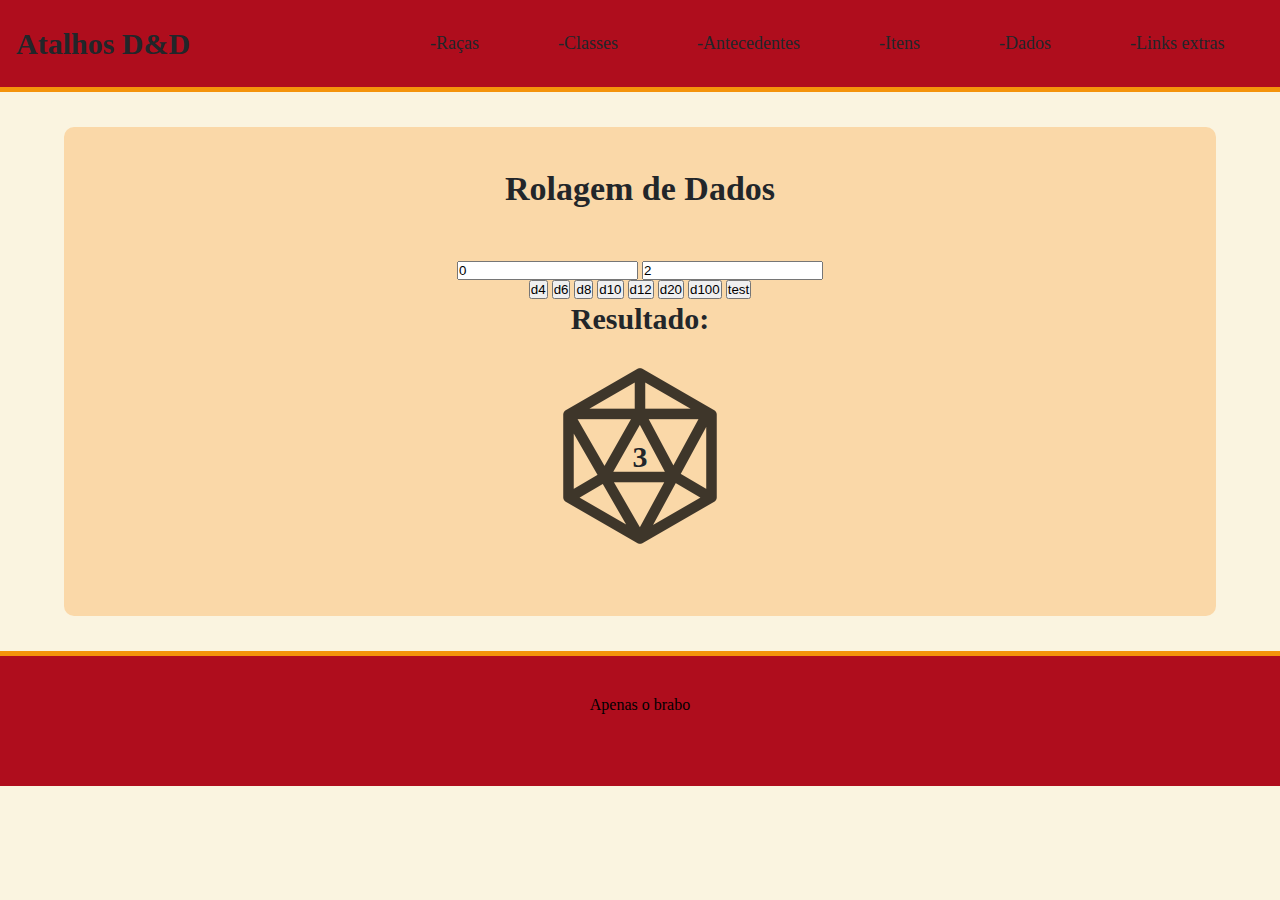
==== pages/Dados/index.html @ 03566541 "Pages/Dados" ====
<!DOCTYPE html>
<html lang="en">
<head>
    <meta charset="UTF-8">
    <meta http-equiv="X-UA-Compatible" content="IE=edge">
    <meta name="viewport" content="width=device-width, initial-scale=1.0">
    <title>Dados - Atalhos D&D</title>
    <link rel="stylesheet" href="../../style.css">
    <link rel="stylesheet" href="./style.css">
</head>
<body>
    <!-- BARA DE NAVEGAÇÂO -->
    <nav id="navigation">
        
        <h2 class="logo"><a href="../../index.html">Atalhos D&D</a></h2>
        <ul>
            <li><a href="../Raças/index.html">-Raças</a></li>
            <li><a href="#">-Classes</a></li>
            <li><a href="#">-Antecedentes</a></li>
            <li><a href="#">-Itens</a></li>
            <li><a href="#">-Dados</a></li>
            <li><a href="#">-Links extras</a></li>
        </ul>
        
    </nav>

    <!-- HOME -->
    <main id="dados">

        <div class="wrapper">
            <header><h1>Rolagem de Dados</h1></header>
            
            <input type="number" value="0" id="mod">
            <input type="number" value="2" id="nDados"><br>

            <button type="" id="rD4" onclick="dice(4)">d4</button>
            <button type="" id="rD6" onclick="dice(10)">d6</button>
            <button type="" id="rD8" onclick="dice(10)">d8</button>
            <button type="" id="rD10" onclick="dice(10)">d10</button>
            <button type="" id="rD12" onclick="dice(12)">d12</button>
            <button type="" id="rD20" onclick="dice(20)">d20</button>
            <button type="" id="rD100" onclick="dice(100)">d100</button>

            <button onclick="test()">test</button>

            <h2>Resultado:</h2><br>
            <div id="result">
                <div>
                    <img src="./media/d20.jpg" alt="imagem de um dado de 20 lados">
                    <!-- <h2 style="color: red;"></h2> -->
                </div>
            </div>

        </div>

    </main>


    <!-- RODA PÉ -->
    <footer>
        Apenas o brabo
    </footer>


    <!-- BACK TO TOP -->
    <a href="#home" id="backToTop"  onscroll="onScroll()" class="">
        <svg 
        width="40" height="40" viewBox="0 0 40 40" fill="none" xmlns="http://www.w3.org/2000/svg">
        <circle cx="20" cy="20" r="20" fill="#00856F" stroke="white" stroke-width="2" />
        <path d="M20 27V13" stroke="white" stroke-width="2" stroke-linecap="round" stroke-linejoin="round"/>
        <path d="M13 20L20 13L27 20" stroke="white" stroke-width="2" stroke-linecap="round" stroke-linejoin="round" b/>
        </svg>
    </a>

    
    <script src="./main.js"></script>
    <script src="../../main.js"></script>
</body>
</html>
---- style.css ----
/* == GERAIS ==================== */
*{
    box-sizing: border-box;
    margin: 0;
    padding: 0;
}

:root{
    font-size: 62.5%;
    
    /* == VAR ===== */
    --preimary-color: hsl(354, 86%, 37%);
    --secundary-color: hsl(35, 91%, 50%);
    --headline: hsl(210, 11%, 15%);
    --paragraph: hsl(210, 13%, 24%);
    --brand-beige: hsl(40, 100%, 97%);

    --bg-color: hsl(46, 71%, 93%);
    --bg-nav:hsl(354, 86%, 37%);
    
}

html,
body{
    width: 100%;
    height: 100%;
}

html{
    scroll-behavior: smooth;
    /* Faz com que a rolagem da pagina seja suave */
}

body{
    font-size: 1.6rem;
    font-family: 'Times New Roman', Times, serif;
    text-align: center;
    overflow: overlay;
    /*
        conta a bara de rolagem como parte da pagina e não algo fora dela
    */

    background-color: var(--bg-color);
}

.wrapper{
    width: min(112rem, 100%);
    margin-inline: auto;
    padding-inline: auto;
}



ul{
    list-style: none;
}

a{
    text-decoration: none;
    color: var(--headline);
}

img{
    max-width: 100%;
}

main{
    padding-block: 10rem;
}

h1{
    font-size: 3.4rem;
    color: var(--headline);
    line-height: 130%;
}

h2{
    font-weight: 700;
    font-size: 3.0rem;
    line-height: 3.9rem;

    color: var(--headline);
}

h4{
    font-weight: 700;
    font-size: 1.4rem;
    line-height: 150%;
    text-transform: uppercase;

    color: var(--headline);
    letter-spacing: 0.08rem;

    padding-bottom: 1.0rem;
}

p{
    font-size: 1.6rem;
    color: var(--paragraph);

    font-weight: 400;
    line-height: 150%;
}


/* === NAVEGATION ========= */

#navigation{
    display: flex;
    padding: 2.4rem 1.6rem;
    margin-bottom: 3.5rem;

    justify-content: space-between;
    top: 0;
    width: 100vw;

    background-color: var(--bg-nav);
    border-bottom: .5rem solid var(--secundary-color);
    align-items: center;
}

#navigation ul{
    display: flex;
    justify-content: space-around;
    width: 70%;
}

#navigation ul li a{
    color: var(--headline);
    font-weight: 300;
    font-size: 1.8rem;
}


/* === MAIN ========= */

main{
    background-color: hsl(35, 89%, 82%);
    width: 90%;
    margin-inline: auto;
    padding-top: 4rem;
    padding-bottom: 6rem;
    padding-inline: 4rem;
    margin-bottom: 3.5rem;

    border-radius: 1rem;
}


main header{
    margin-bottom: 5rem;
}

/* --- MAIN HOME ------- */
#home .atalhos{
    display: flex;
    flex-wrap: wrap;
    justify-items: center;
    justify-content: space-evenly;
    align-items: center;
    gap: 2rem;

    width: 70%;
    margin-inline: auto;
}

#home .atalhos .aItens{
    border: 2px solid;
    border-radius: .4rem;

    width: 18rem;
    line-height: 2;
    padding-block: 1rem;

    flex: 1 1 auto;
}

#home .atalhos .aItens img{
    height: 10rem;
    width: 10rem;
}

#home .atalhos .dados img{
    opacity: 0.82;
}




/* ==== FOOTER ============================== */

footer{
    height: 15%;
    background-color: var(--bg-nav);
    align-items: center;
    padding-top: 4rem;

    border-top: .5rem solid var(--secundary-color);
}



/* ==== BACK TO TOP =================== */

#backToTop{
    position: fixed;
    right: 5rem;
    bottom: 5rem;
    z-index: 1;


    opacity: 0;
    visibility: hidden;
    

    transform: translateY(100%);
    transition: 200ms;
}

#backToTop.show{
    opacity: 1;
    visibility: visible;

    transform: translateY(0);
}

#backToTop circle{
    fill: var(--bg-nav);
    stroke: var(--secundary-color)
}
---- pages/Dados/style.css ----
/* --- MAIN DADOS ------- */
#dados{
    display: grid;
    grid-area: a;
}

#dados #result{
    display: flex;
    justify-content: center;
    flex: 1 2 true;
}

#dados #result div{
    display: flex;
    align-items: center;
    justify-content: center;
    flex: 1 2 true;
    flex-wrap: wrap;
}
#dados #result div img{
    position: relative;
    opacity: .75;
}
#dados #result div h2{
    position: absolute;
}
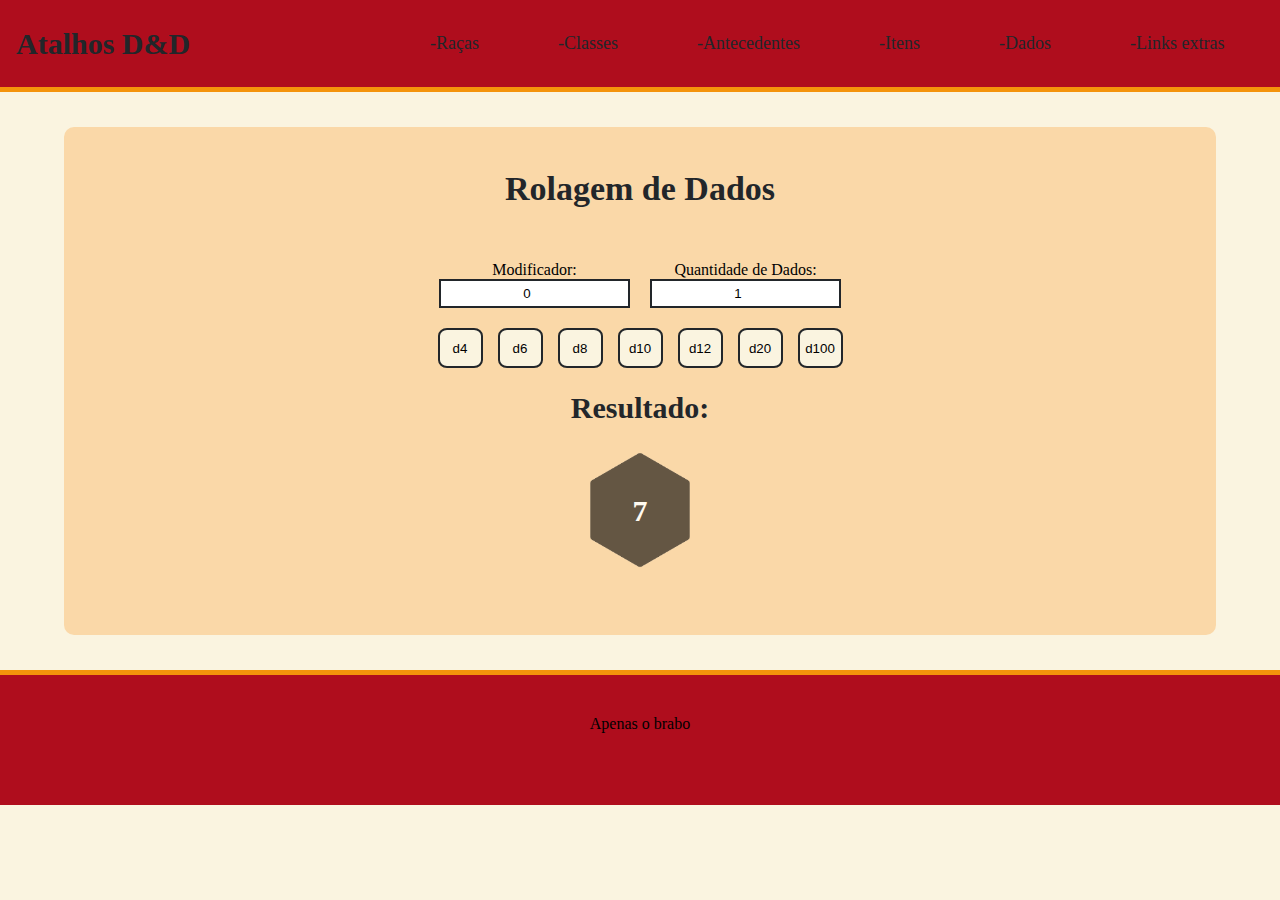
==== commit 95096d39: "Codigo de rolagem de dados concluidos" ====
--- a/pages/Dados/index.html
+++ b/pages/Dados/index.html
@@ -30,23 +30,32 @@
         <div class="wrapper">
             <header><h1>Rolagem de Dados</h1></header>
             
-            <input type="number" value="0" id="mod">
-            <input type="number" value="2" id="nDados"><br>
+            <section id="inputList">
+                <div class="A">
+                    <label for="mod">Modificador:</label><br>
+                    <input type="number" value="0" id="mod"><br>
+                </div>
+                <div class="B">
+                    <label for="nDados">Quantidade de Dados:</label><br>
+                    <input type="number" value="1" id="nDados" min="1"><br>
+                </div>
+            </section>
+            
+            <section id="buttonList">
+                <button type="" id="rD4" onclick="dice(4)">d4</button>
+                <button type="" id="rD6" onclick="dice(6)">d6</button>
+                <button type="" id="rD8" onclick="dice(8)">d8</button>
+                <button type="" id="rD10" onclick="dice(10)">d10</button>
+                <button type="" id="rD12" onclick="dice(12)">d12</button>
+                <button type="" id="rD20" onclick="dice(20)">d20</button>
+                <button type="" id="rD100" onclick="dice(100)">d100</button>
+            </section>
 
-            <button type="" id="rD4" onclick="dice(4)">d4</button>
-            <button type="" id="rD6" onclick="dice(10)">d6</button>
-            <button type="" id="rD8" onclick="dice(10)">d8</button>
-            <button type="" id="rD10" onclick="dice(10)">d10</button>
-            <button type="" id="rD12" onclick="dice(12)">d12</button>
-            <button type="" id="rD20" onclick="dice(20)">d20</button>
-            <button type="" id="rD100" onclick="dice(100)">d100</button>
-
-            <button onclick="test()">test</button>
 
             <h2>Resultado:</h2><br>
             <div id="result">
                 <div>
-                    <img src="./media/d20.jpg" alt="imagem de um dado de 20 lados">
+                    <img src="./media/d20.png" alt="imagem de um dado de 20 lados">
                     <!-- <h2 style="color: red;"></h2> -->
                 </div>
             </div>
--- a/pages/Dados/style.css
+++ b/pages/Dados/style.css
@@ -1,13 +1,69 @@
+/* --- Gerais ------- */
+:root{
+    font-size: 62.5%;
+    
+    /* == VAR ===== */
+    --preimary-color: hsl(354, 86%, 37%);
+    --secundary-color: hsl(35, 91%, 50%);
+    --headline: hsl(210, 11%, 15%);
+    --paragraph: hsl(210, 13%, 24%);
+    --brand-beige: hsl(40, 100%, 97%);
+
+    --bg-color: hsl(46, 71%, 93%);
+    --bg-nav:hsl(354, 86%, 37%);
+    
+}
+
 /* --- MAIN DADOS ------- */
 #dados{
     display: grid;
     grid-area: a;
 }
 
+/* === Input ======= */
+#dados #inputList{
+    display: grid;
+    justify-content: center;
+    grid-template-areas: "A B";
+    gap: 2rem;
+}
+#dados #inputList input{
+    padding: .5rem;
+    text-align: center;
+
+    border:.2rem solid var(--headline);
+}
+#dados #inputList .A{
+    grid-area: A;
+}
+#dados #inputList .B{
+    grid-area: B;
+}
+
+/* === Botões ======= */
+#dados #buttonList{
+    margin-block: 2rem;
+
+    display: flex;
+    justify-content: center;
+    gap: 1.5rem;
+}
+#dados #buttonList button{
+    padding: .5rem;
+    width: 4.5rem;
+    height: 4rem;
+
+    border-radius: 20%;
+    border:.2rem solid var(--headline);
+    background-color: var(--bg-color);
+}
+
+/* === Resultados ======= */
 #dados #result{
     display: flex;
     justify-content: center;
-    flex: 1 2 true;
+    flex: 1 2 true; 
+    flex-wrap: wrap;
 }
 
 #dados #result div{
@@ -15,12 +71,15 @@
     align-items: center;
     justify-content: center;
     flex: 1 2 true;
-    flex-wrap: wrap;
+   
 }
 #dados #result div img{
     position: relative;
-    opacity: .75;
+    height: 13rem;
+    width: 13rem;
+    opacity: .60;
 }
 #dados #result div h2{
     position: absolute;
+    color: var(--brand-beige);
 }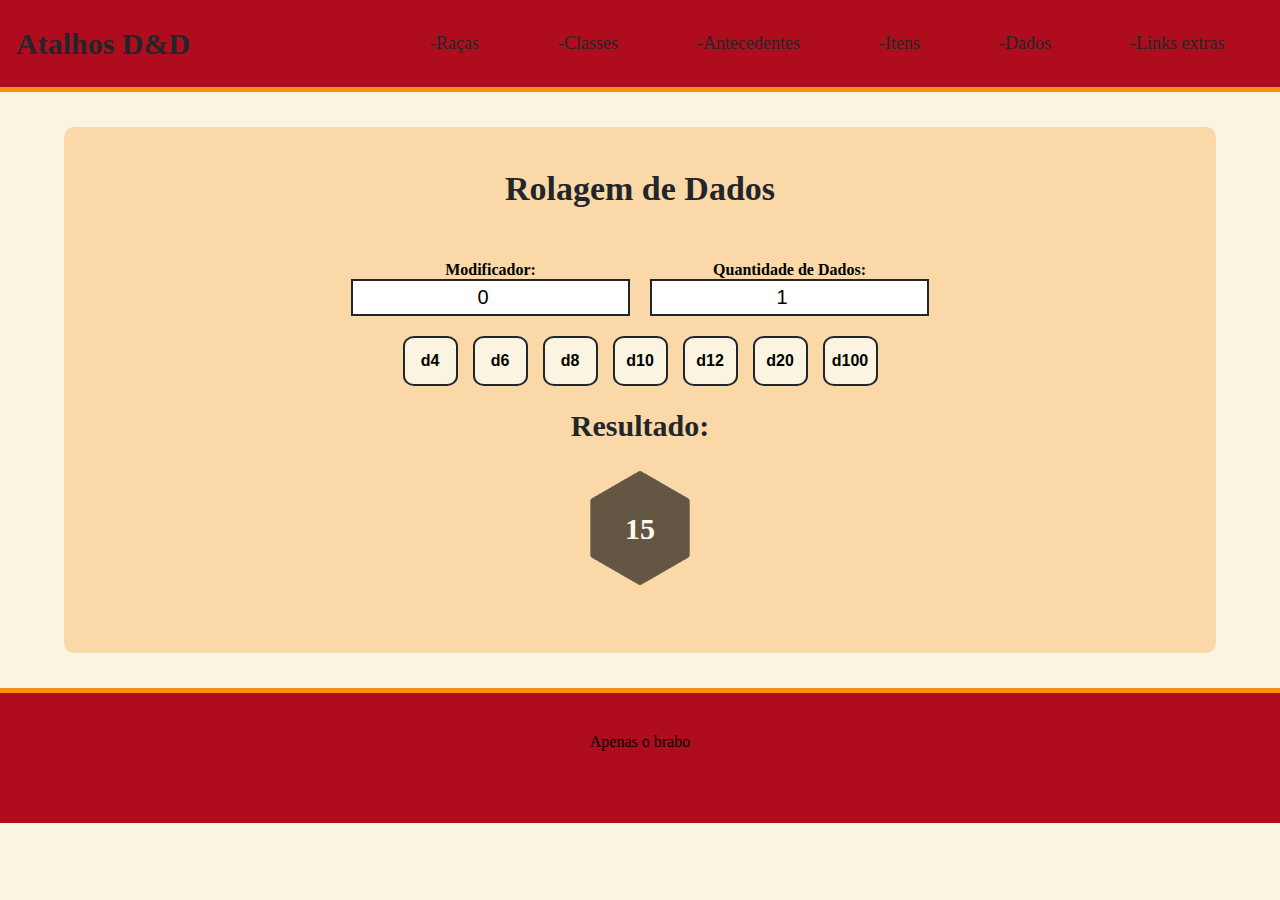
==== commit 7a4cf586: "Dados: style ajustes" ====
--- a/pages/Dados/index.html
+++ b/pages/Dados/index.html
@@ -32,11 +32,11 @@
             
             <section id="inputList">
                 <div class="A">
-                    <label for="mod">Modificador:</label><br>
+                    <label for="mod"><strong>Modificador:</strong></label><br>
                     <input type="number" value="0" id="mod"><br>
                 </div>
                 <div class="B">
-                    <label for="nDados">Quantidade de Dados:</label><br>
+                    <label for="nDados"><strong>Quantidade de Dados:</strong></label><br>
                     <input type="number" value="1" id="nDados" min="1"><br>
                 </div>
             </section>
--- a/pages/Dados/style.css
+++ b/pages/Dados/style.css
@@ -30,6 +30,7 @@
 #dados #inputList input{
     padding: .5rem;
     text-align: center;
+    font-size: 2rem;
 
     border:.2rem solid var(--headline);
 }
@@ -50,8 +51,11 @@
 }
 #dados #buttonList button{
     padding: .5rem;
-    width: 4.5rem;
-    height: 4rem;
+    width: 5.5rem;
+    height: 5rem;
+
+    font-weight: bold;
+    font-size: 1.6rem;
 
     border-radius: 20%;
     border:.2rem solid var(--headline);
